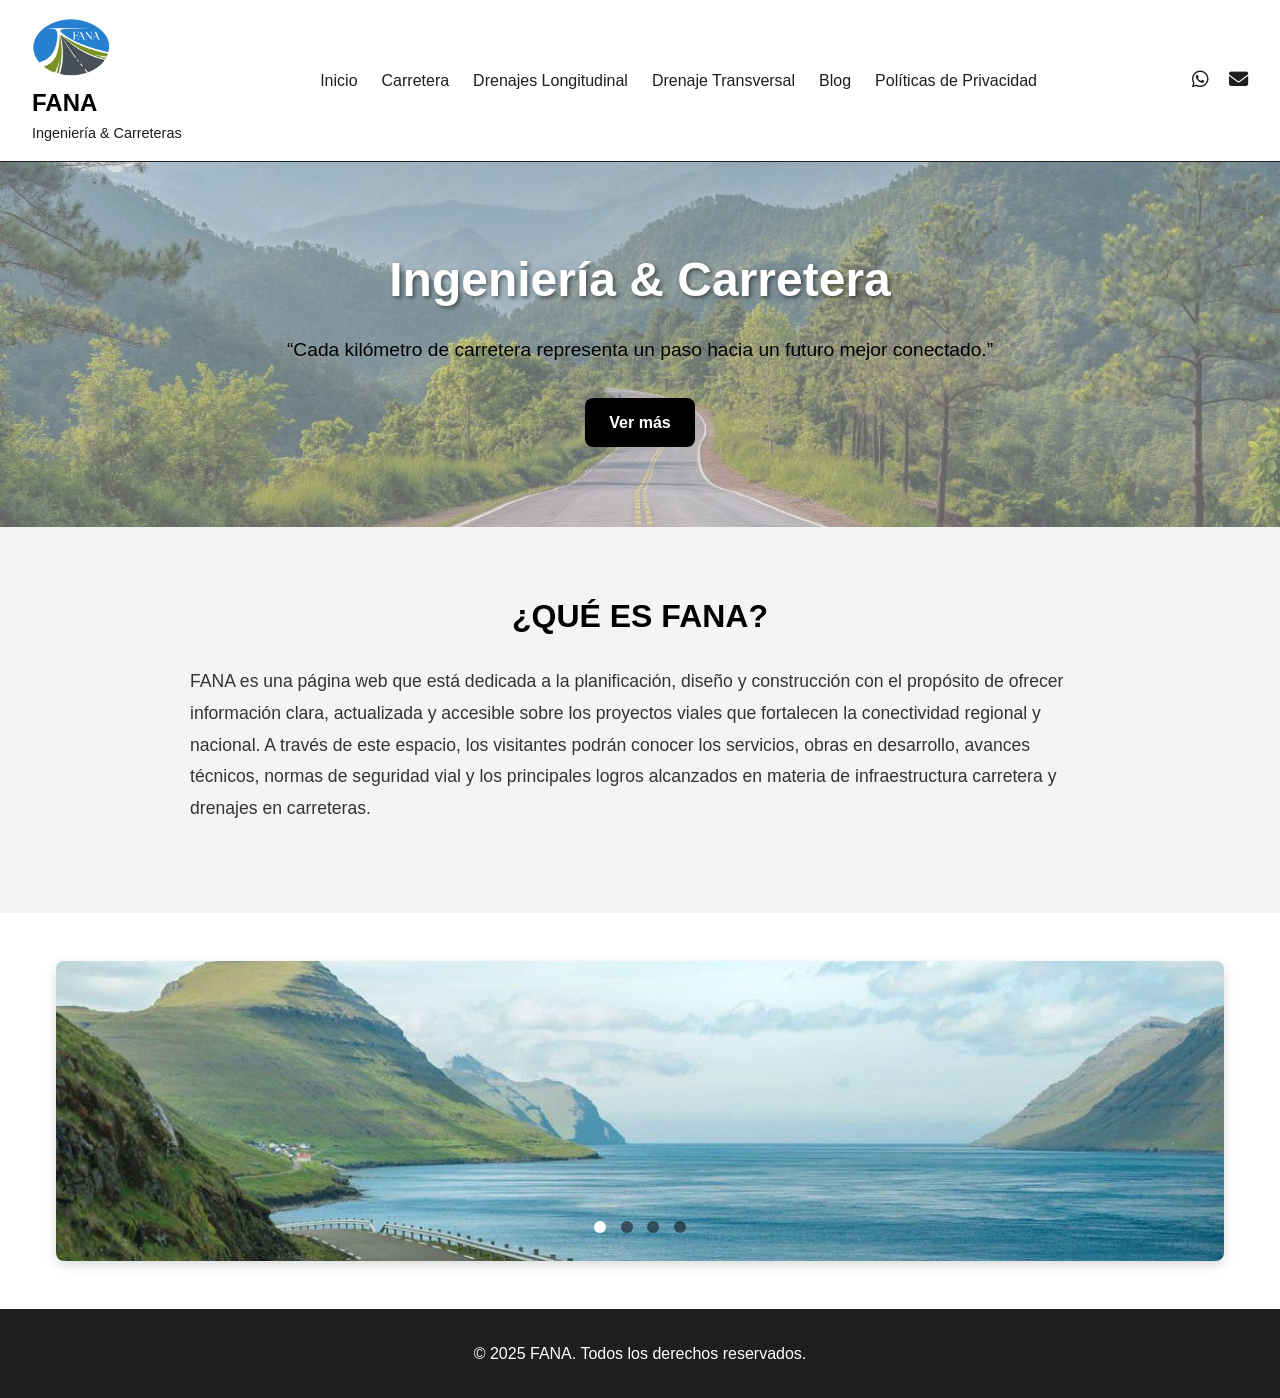
==== index.html @ 1abef5bb "Primer commit: Estructura inicial de la página FANA" ====
<!DOCTYPE html>
<html lang="es">
<head>
  <meta charset="UTF-8">
  <meta name="viewport" content="width=device-width, initial-scale=1.0">
  <title>FANA</title>
  <link rel="stylesheet" href="css/index.css">
  <link rel="stylesheet" href="https://cdnjs.cloudflare.com/ajax/libs/font-awesome/6.5.0/css/all.min.css">
</head>
<body>

    <header>
        <div class="logo">
          <img src="img/Logo_Fana.png" alt="Logo FANA">
          <h1>FANA</h1>
          <p>Ingeniería & Carreteras</p>
        </div>
      
        <nav>
          <div class="hamburger" id="menu-toggle">
            <i class="fas fa-bars"></i>
          </div>
          <ul id="menu">
            <li><a href="index.html">Inicio</a></li>
            <li><a href="carreteras.html">Carretera</a></li>
            <li><a href="drenajes-longitudinal.html">Drenajes Longitudinal</a></li>
            <li><a href="drenajes-transversal.html">Drenaje Transversal</a></li>
            <li><a href="blog.html">Blog</a></li>
            <li><a href="politicas.html">Políticas de Privacidad</a></li>
          </ul>
        </nav>
      
        <div class="social">
<a href="https://wa.me/520000000000"><i class="fab fa-whatsapp"></i></a>
          <a href="mailto:contacto@ejemplo.com"><i class="fas fa-envelope"></i></a>
        </div>
      </header>
      

  <section class="hero">
    <div class="hero-content">
      <h2>Ingeniería & Carretera</h2>
      <p>“Cada kilómetro de carretera representa un paso hacia un futuro mejor conectado.”</p>
      <a href="carreteras.html" class="btn">Ver más</a>
    </div>
  </section>
  <section class="descripcion" id="quienes-somos">
    <div class="container">
      <h2>¿QUÉ ES FANA?</h2>
      <p>
        FANA es una página web que está dedicada a la planificación, diseño y construcción
        con el propósito de ofrecer información clara, actualizada y accesible sobre los proyectos
        viales que fortalecen la conectividad regional y nacional. A través de este espacio, los
        visitantes podrán conocer los servicios, obras en desarrollo, avances técnicos, normas
        de seguridad vial y los principales logros alcanzados en materia de infraestructura
        carretera y drenajes en carreteras.
      </p>
    </div>
  </section>


  <!-- Carrusel de imágenes solamente -->
  <section class="image-carousel">
    <article class="carousel-container">
      <input type="radio" name="slides" id="slide-1" checked>
      <input type="radio" name="slides" id="slide-2">
      <input type="radio" name="slides" id="slide-3">
      <input type="radio" name="slides" id="slide-4">
      
      <ul class="slides">
        <li class="slide">
          <img src="img/Carrusel1.jpg" alt="Proyecto 1">
        </li>
        <li class="slide">
          <img src="img/Carrusel2.jpg" alt="Proyecto 2">
        </li>
        <li class="slide">
          <img src="img/Carrusel3.jpg" alt="Proyecto 3">
        </li>
        <li class="slide">
          <img src="img/Hero_Fana.jpg" alt="Proyecto 4">
        </li>
      </ul>
      
      <aside class="slides-nav">
        <label for="slide-1" id="dot-1"></label>
        <label for="slide-2" id="dot-2"></label>
        <label for="slide-3" id="dot-3"></label>
        <label for="slide-4" id="dot-4"></label>
      </aside>
    </article>
  </section>

  <footer>
    <p>© 2025 FANA. Todos los derechos reservados.</p>
  </footer>

  <script src="js/index.js"></script>
</body>
</html>
---- css/index.css ----
:root {
    --primario: #000000; 
    --secundario: #1e1e1e; 
    --acento: #FFFFFF; 
    --fondo2: #f4f4f4; 
    --fondo: #FFFFFF; 
    --texto: #333333; 
    --oscuro: #1e1e1e;
}

* {
    margin: 0;
    padding: 0;
    box-sizing: border-box;
}

body {
    font-family: 'Segoe UI', sans-serif;
    background-color: var(--fondo);
    color: var(--texto);
    line-height: 1.6;
}

html {
    scroll-behavior: smooth;
}

header {
    display: flex;
    flex-wrap: wrap;
    align-items: center;
    justify-content: space-between;
    background-color: var(--fondo);
    padding: 1rem 2rem;
    border-bottom: 1px solid var(--secundario);
}

.logo img {
    height: 60px;
}

.logo h1 {
    font-size: 1.5rem;
    color: var(--primario);
}

.logo p {
    font-size: 0.9rem;
    color: var(--secundario);
}

nav ul {
    list-style: none;
    display: flex;
    gap: 1.5rem;
}

nav a {
    text-decoration: none;
    color: var(--secundario);
    font-weight: 500;
    transition: color 0.3s ease, border-bottom 0.3s ease;
}

nav a:hover, nav a.selected {
    color: var(--primario);
    border-bottom: 2px solid var(--primario);
}

.hamburger {
    display: none;
    font-size: 2rem;
    color: var(--secundario);
    cursor: pointer;
    position: absolute;
    right: 20px;
    top: 20px;
}

.social a {
    margin-left: 1rem;
    color: var(--secundario);
    font-size: 1.2rem;
    transition: color 0.3s;
}

.social a:hover {
    color: var(--primario);
}

.contact-info {
    margin-top: 0.5rem;
    color: var(--secundario);
    font-size: 0.9rem;
    text-align: center;
}

/* Menú en versión responsiva */
@media (max-width: 768px) {
    nav ul {
        display: flex;
        flex-direction: column;
        background-color: var(--fondo);
        position: fixed;
        top: 0;
        right: -250px;
        height: 100%;
        width: 250px;
        padding: 2rem;
        box-shadow: 2px 0 5px rgba(0, 0, 0, 0.3);
        transition: right 0.3s ease;
        z-index: 1000;
    }

    nav ul.show {
        right: 0;
    }

    .hamburger {
        display: block;
        z-index: 1001;
    }

    header {
        flex-direction: column;
        align-items: flex-start;
    }

    .logo {
        margin-bottom: 1rem;
    }

    .social {
        display: flex;
        justify-content: flex-end;
        width: 100%;
        margin-top: 1rem;
        padding-right: 1rem;
    }

    .contact-info {
        display: none;
    }
}

/* Hero Section */
.hero {
    background-image: url('../img/Hero_Fana.jpg');
    background-size: cover;
    background-position: center;
    background-repeat: no-repeat;
    color: var(--primario);
    padding: 5rem 2rem;
    text-align: center;
    position: relative;
}

.hero::before {
    content: '';
    position: absolute;
    top: 0;
    left: 0;
    right: 0;
    bottom: 0;
    background-color: rgba(211, 207, 207, 0.471);
}

.hero-content {
    position: relative;
    z-index: 1;
}

.hero h2 {
    font-size: 3rem;
    margin-bottom: 1rem;
    font-weight: bold;
    text-shadow: 2px 2px 4px rgba(0, 0, 0, 0.5);
    color: var(--acento);
}

.hero p {
    font-size: 1.2rem;
    margin-bottom: 2rem;
}

.btn {
    background-color: var(--primario);
    color: white;
    padding: 0.75rem 1.5rem;
    border-radius: 8px;
    text-decoration: none;
    font-weight: bold;
    transition: background 0.3s;
    display: inline-block;
}

.btn:hover {
    background-color: var(--secundario);
}

/* Descripción Section */
.descripcion {
    background-color: var(--fondo2);
    padding: 4rem 2rem;
    color: var(--texto);
}

.descripcion .container {
    max-width: 900px;
    margin: 0 auto;
    text-align: left;
}

.descripcion h2 {
    font-size: 2rem;
    color: var(--primario);
    margin-bottom: 1.5rem;
    text-align: center;
}

.descripcion p {
    font-size: 1.1rem;
    line-height: 1.8;
    margin-bottom: 1.5rem;
}

.descripcion ul {
    list-style: none;
    padding-left: 0;
    margin-bottom: 1.5rem;
}

.descripcion li {
    margin-bottom: 0.75rem;
    padding-left: 1.2rem;
    position: relative;
}

.descripcion li::before {
    content: "✔";
    position: absolute;
    left: 0;
    color: var(--primario);
}

/* Estilos para la sección "Acerca de" */
.about {
    padding: 3rem 2rem;
    max-width: 1200px;
    margin: 0 auto;
}

.about h2 {
    font-size: 2.5rem;
    text-align: center;
    margin-bottom: 2rem;
    color: var(--primario);
    position: relative;
    padding-bottom: 1rem;
}

.about h2::after {
    content: '';
    position: absolute;
    bottom: 0;
    left: 50%;
    transform: translateX(-50%);
    width: 100px;
    height: 3px;
    background-color: var(--primario);
}

.services-grid {
    display: grid;
    grid-template-columns: repeat(auto-fit, minmax(300px, 1fr));
    gap: 2rem;
    margin-top: 2rem;
}

.service-card {
    background: var(--fondo);
    border-radius: 8px;
    box-shadow: 0 4px 8px rgba(0, 0, 0, 0.1);
    padding: 2rem;
    transition: transform 0.3s ease, box-shadow 0.3s ease;
    border-top: 4px solid var(--primario);
}

.service-card:hover {
    transform: translateY(-5px);
    box-shadow: 0 8px 16px rgba(0, 0, 0, 0.15);
}

.service-card h3 {
    font-size: 1.5rem;
    color: var(--primario);
    margin-bottom: 1.5rem;
    position: relative;
    padding-bottom: 0.5rem;
}

.service-card h3::after {
    content: '';
    position: absolute;
    bottom: 0;
    left: 0;
    width: 50px;
    height: 2px;
    background-color: var(--primario);
}

.service-card h4 {
    font-size: 1.2rem;
    color: var(--primario);
    margin: 1.5rem 0 1rem;
}

.service-card ul {
    list-style-position: inside;
    margin-bottom: 1rem;
}

.service-card ul li {
    margin-bottom: 0.5rem;
    font-size: 1rem;
}

.service-card ul li strong {
    color: var(--primario);
}

.service-card p {
    margin-bottom: 1rem;
    font-size: 1rem;
}

/* Carrusel de imágenes */
.image-carousel {
    margin: 3rem auto;
    max-width: 1200px;
    padding: 0 1rem;
}

.carousel-container {
    position: relative;
    overflow: hidden;
    border-radius: 8px;
    box-shadow: 0 4px 12px rgba(0, 0, 0, 0.15);
}

.slides {
    padding-left: 0;
    width: 400%;
    display: flex;
    list-style: none;
    transition: transform 0.5s ease-in-out;
}

.slide {
    width: 25%;
}

.slide img {
    width: 100%;
    height: 300px;
    object-fit: cover;
    display: block;
}

.carousel-container input {
    display: none;
}

.slides-nav {
    position: absolute;
    bottom: 20px;
    left: 0;
    right: 0;
    text-align: center;
    z-index: 10;
}

.slides-nav label {
    display: inline-block;
    width: 12px;
    height: 12px;
    background-color: rgba(0, 0, 0, 0.5);
    border-radius: 50%;
    margin: 0 5px;
    cursor: pointer;
    transition: background-color 0.3s;
}

#slide-1:checked ~ .slides {
    transform: translateX(0%);
}

#slide-2:checked ~ .slides {
    transform: translateX(-25%);
}

#slide-3:checked ~ .slides {
    transform: translateX(-50%);
}

#slide-4:checked ~ .slides {
    transform: translateX(-75%);
}

#slide-1:checked ~ .slides-nav label[for="slide-1"],
#slide-2:checked ~ .slides-nav label[for="slide-2"], 
#slide-3:checked ~ .slides-nav label[for="slide-3"],
#slide-4:checked ~ .slides-nav label[for="slide-4"] {
    background-color: var(--acento);
}

/* Footer */
footer {
    text-align: center;
    padding: 2rem;
    background-color: var(--secundario);
    color: white;
    margin-top: 3rem;
}

/* Responsive */
@media (max-width: 768px) {
    .hero {
        padding: 3rem 1rem;
    }
    
    .hero h2 {
        font-size: 2rem;
    }
    
    .hero p {
        font-size: 1rem;
    }
    
    .descripcion {
        padding: 2rem 1rem;
    }
    
    .slide img {
        height: 300px;
    }
    
    .slides-nav label {
        width: 10px;
        height: 10px;
    }
}

@media (max-width: 480px) {
    .hero h2 {
        font-size: 1.5rem;
    }
    
    .slide img {
        height: 200px;
    }
}
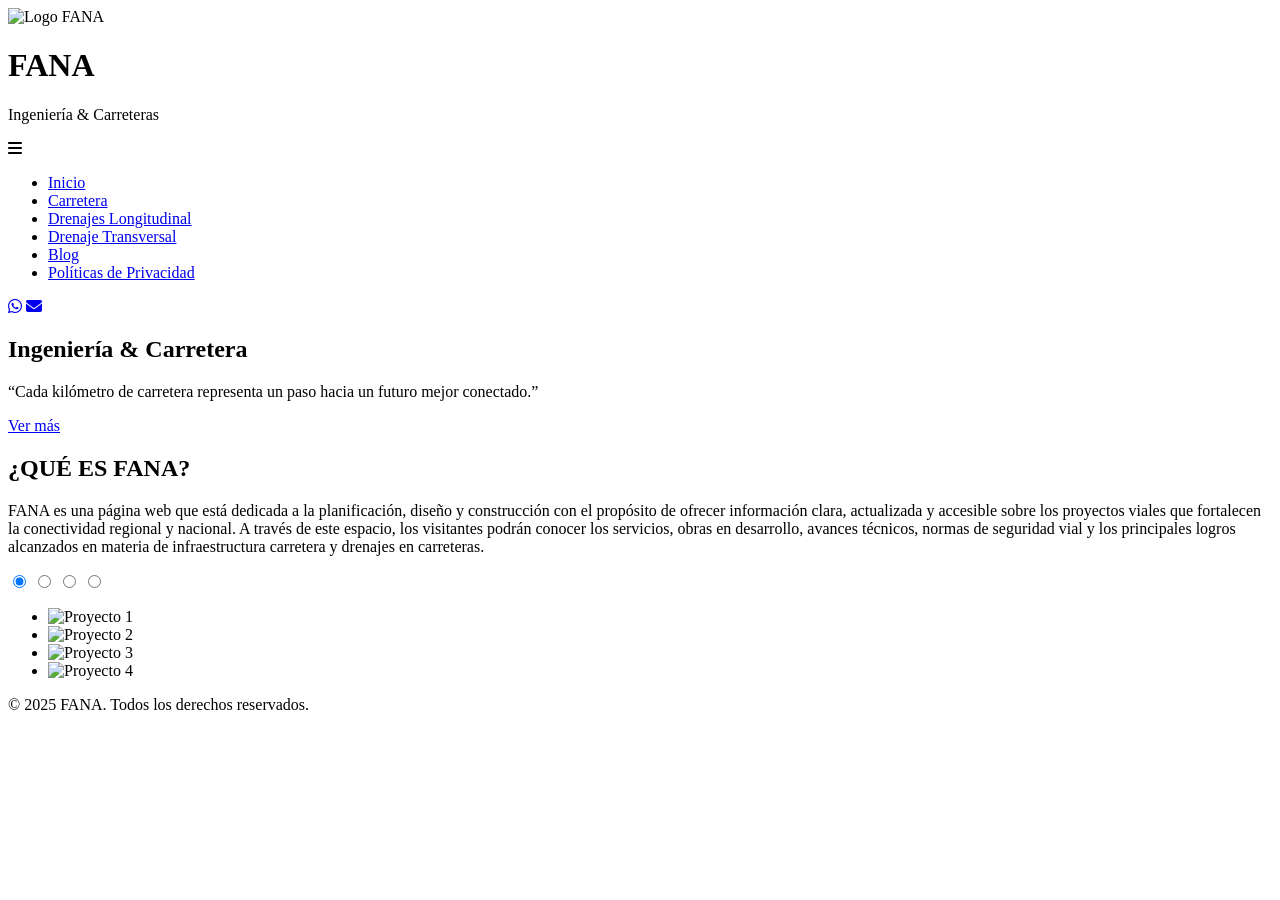
==== commit ad9453cd: "fix: Corregidas rutas de recursos usando <base> para GitHub Pages" ====
--- a/index.html
+++ b/index.html
@@ -1,6 +1,7 @@
 <!DOCTYPE html>
 <html lang="es">
 <head>
+  <base href="/Fana/">
   <meta charset="UTF-8">
   <meta name="viewport" content="width=device-width, initial-scale=1.0">
   <title>FANA</title>
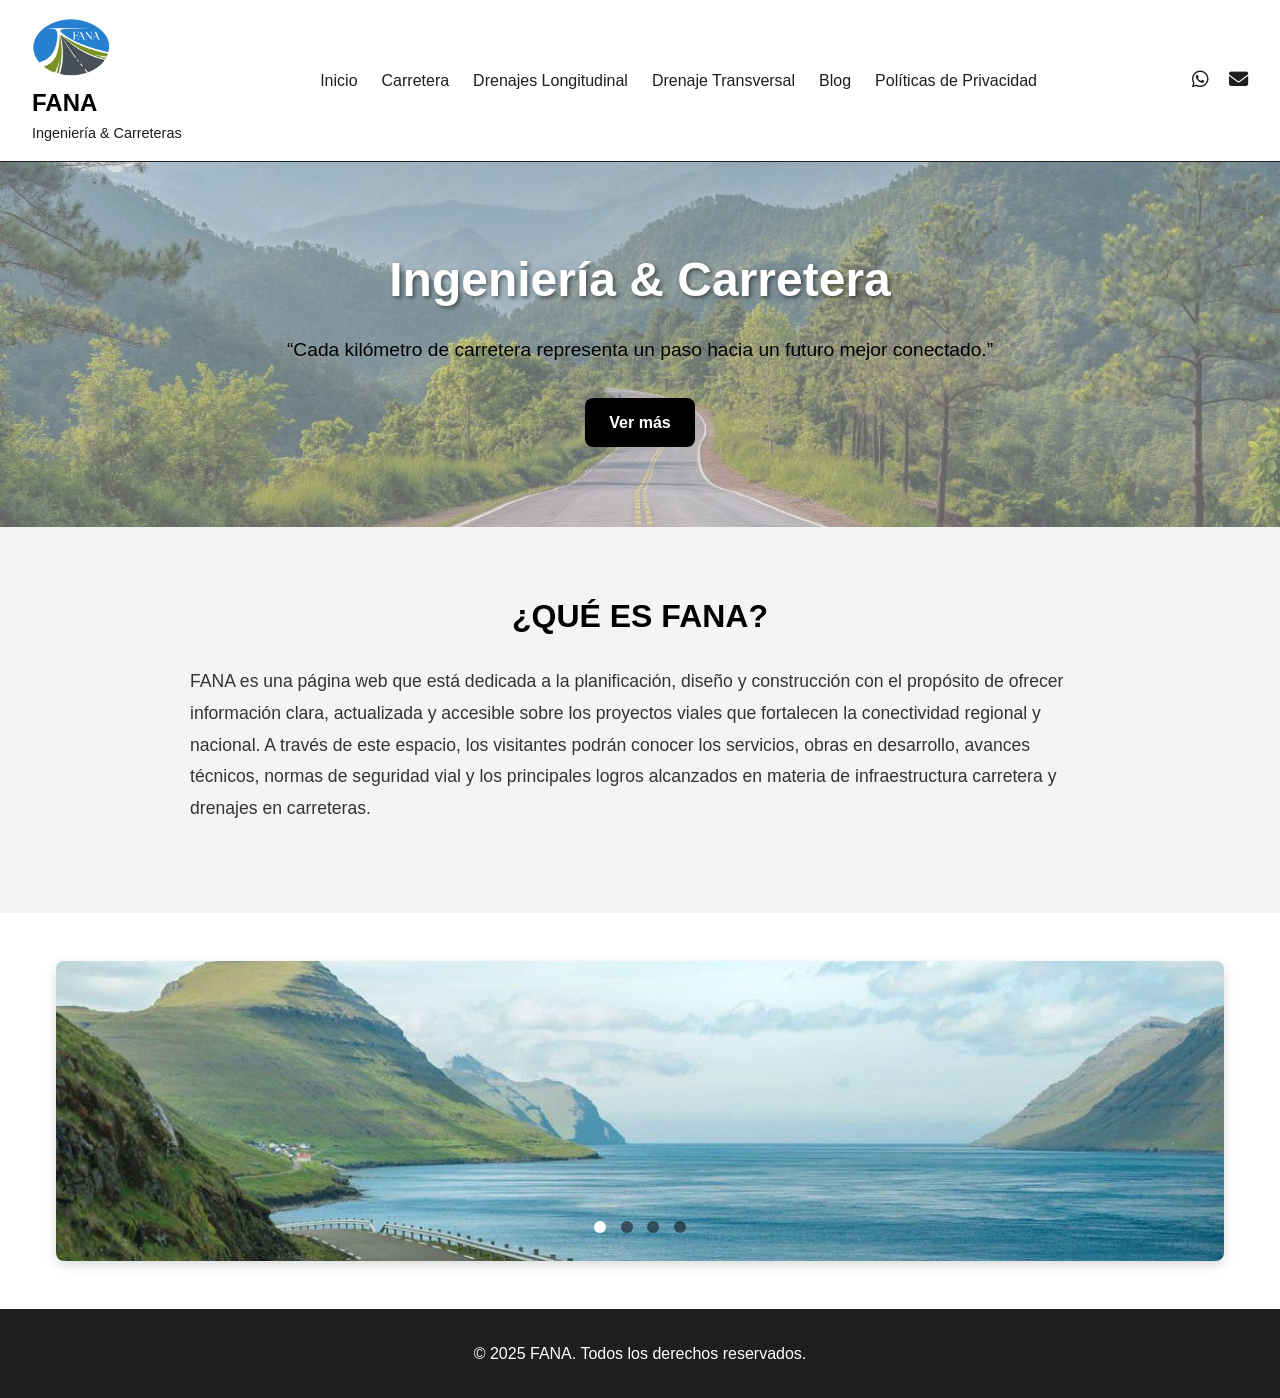
==== commit 78d66d96: "Update index.html" ====
--- a/index.html
+++ b/index.html
@@ -1,7 +1,6 @@
 <!DOCTYPE html>
 <html lang="es">
 <head>
-  <base href="/Fana/">
   <meta charset="UTF-8">
   <meta name="viewport" content="width=device-width, initial-scale=1.0">
   <title>FANA</title>
@@ -98,4 +97,4 @@
 
   <script src="js/index.js"></script>
 </body>
-</html>+</html>
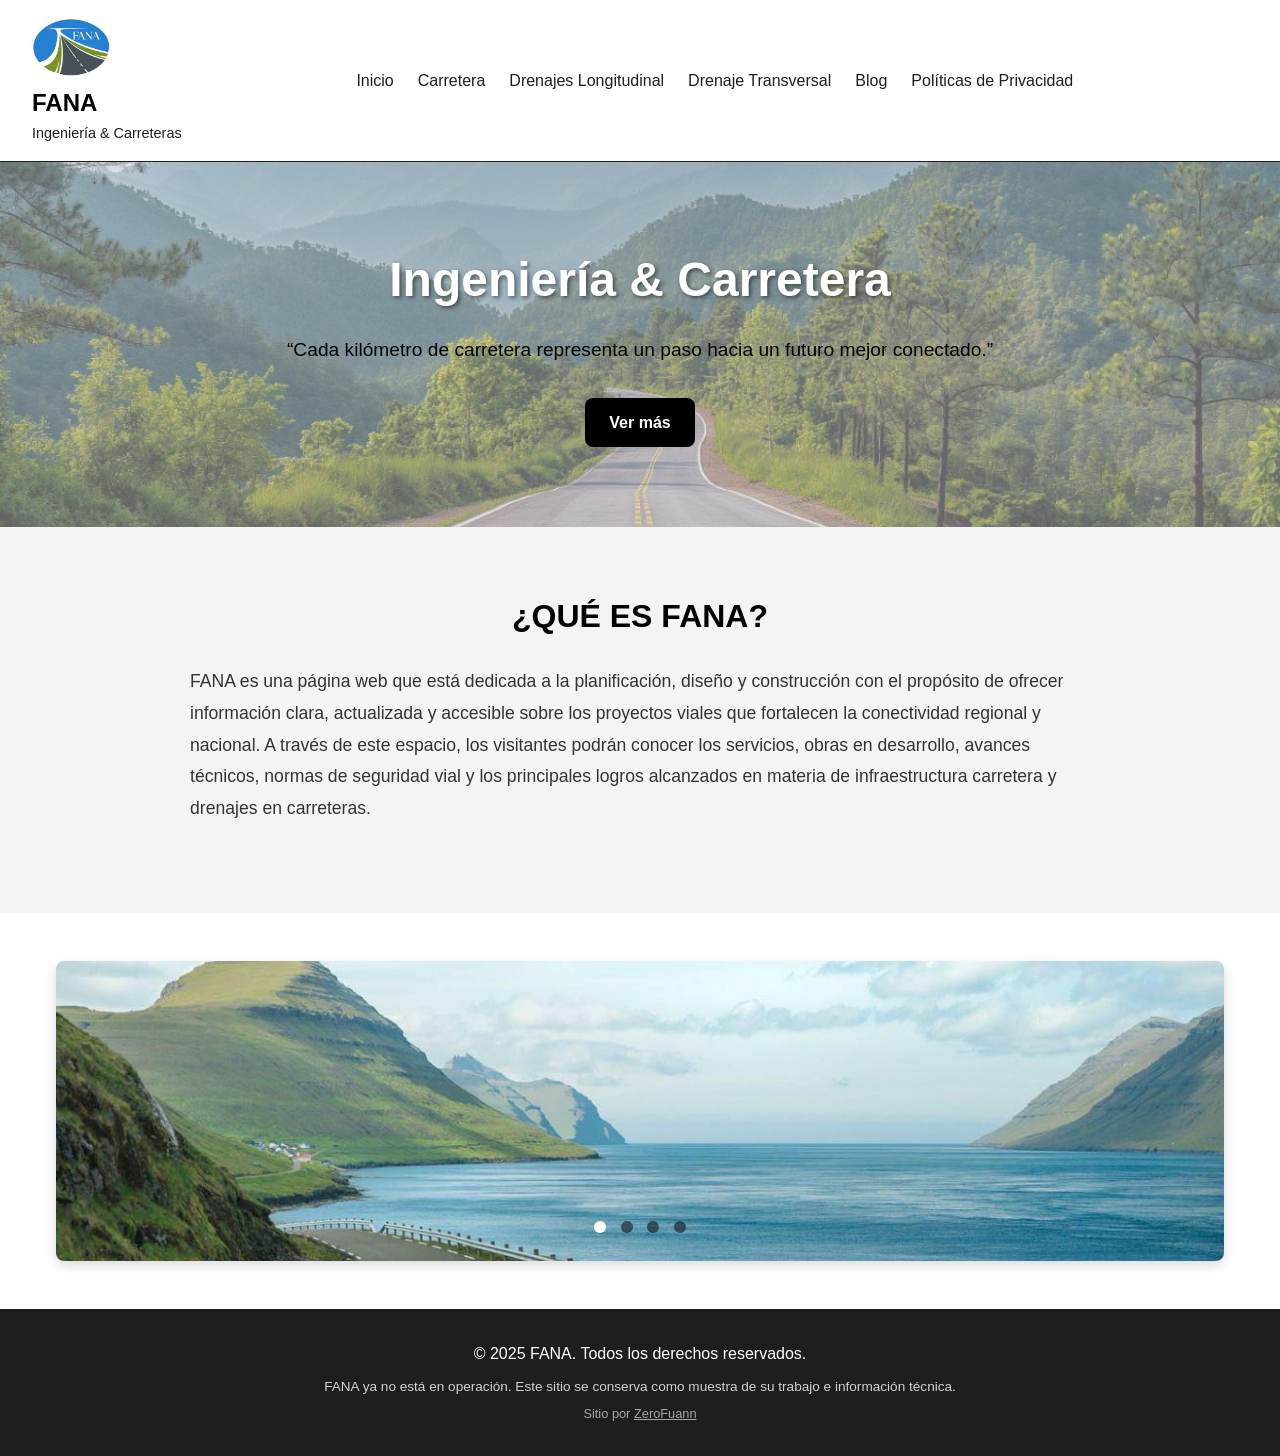
==== commit 4a851a6f: "fix: lo básico para un sitio de muestra (FANA ya no opera) - Fuera WhatsApp y correo de relleno; avi" ====
--- a/index.html
+++ b/index.html
@@ -3,7 +3,9 @@
 <head>
   <meta charset="UTF-8">
   <meta name="viewport" content="width=device-width, initial-scale=1.0">
-  <title>FANA</title>
+  <title>FANA · Ingeniería vial</title>
+  <meta name="description" content="FANA: ingeniería vial, carreteras y drenajes (longitudinal y transversal). Sitio informativo de muestra.">
+  <link rel="icon" type="image/png" href="img/favicon.png">
   <link rel="stylesheet" href="css/index.css">
   <link rel="stylesheet" href="https://cdnjs.cloudflare.com/ajax/libs/font-awesome/6.5.0/css/all.min.css">
 </head>
@@ -31,8 +33,6 @@
         </nav>
       
         <div class="social">
-<a href="https://wa.me/520000000000"><i class="fab fa-whatsapp"></i></a>
-          <a href="mailto:contacto@ejemplo.com"><i class="fas fa-envelope"></i></a>
         </div>
       </header>
       
@@ -93,6 +93,8 @@
 
   <footer>
     <p>© 2025 FANA. Todos los derechos reservados.</p>
+    <p class="aviso-muestra" style="max-width:640px;margin:10px auto 0;font-size:.85em;opacity:.8">FANA ya no está en operación. Este sitio se conserva como muestra de su trabajo e información técnica.</p>
+    <p style="margin-top:6px;font-size:.8em;opacity:.6">Sitio por <a href="https://zerofuann.vercel.app" style="color:inherit;text-decoration:underline">ZeroFuann</a></p>
   </footer>
 
   <script src="js/index.js"></script>
